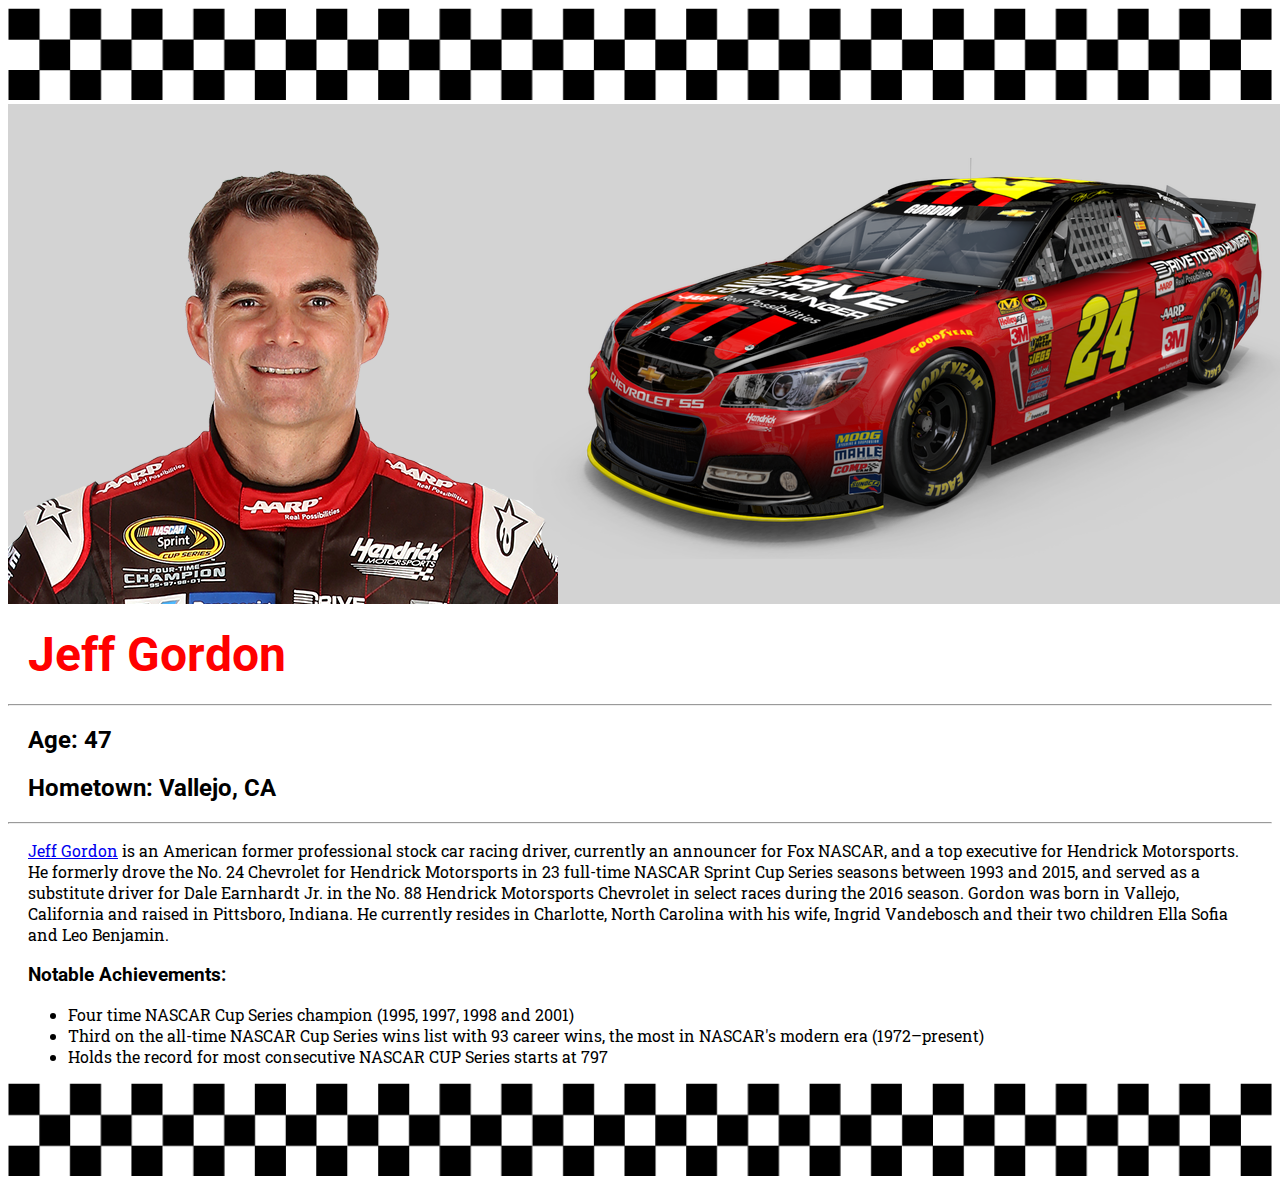
==== index.html @ a2cacb45 "Update index.html" ====
<!doctype html>
<html>
<head>
    <meta charset="utf-8" />
    <meta http-equiv="X-UA-Compatible" content="IE=edge">
    <title>project-one</title>
    <meta name="viewport" content="width=device-width, initial-scale=1">
    <link rel="stylesheet" type="text/css" media="screen" href="css/main.css" />
    <script src="main.js"></script>
    <link href="https://fonts.googleapis.com/css?family=Roboto|Roboto+Slab" rel="stylesheet">
</head>
<body>
    <img class="banner" src="assets/checkered-banner-png-4.png"/ alt="checkered banner">
   
    <div class="background">
        <img class="image" src="assets/headshot_new_2015_jeffgordon_nscs_550x440.png" alt="Jeff Gordon">
        <img class="image2" src="assets/24C15_AARP-BASE_Pedestal.png" alt="#24 Racecar">
    </div>
    <h1><font size="7" color="red">Jeff Gordon</font></h1>
    <hr>
    <h2>Age: 47</h2>
    <h2>Hometown: Vallejo, CA</h2>
    <hr>
        <p><a href="https://en.wikipedia.org/wiki/Jeff_Gordon" title= Wikipedia.com>Jeff Gordon</a> 
        is an American former professional stock car racing driver, 
        currently an announcer for Fox NASCAR, and a top executive 
        for Hendrick Motorsports. 
        He formerly drove the No. 24 Chevrolet for Hendrick Motorsports 
        in 23 full-time NASCAR Sprint Cup Series seasons between 1993 and 2015, 
        and served as a substitute driver for Dale Earnhardt Jr. in the 
        No. 88 Hendrick Motorsports Chevrolet in select races during the 2016 season. 
        Gordon was born in Vallejo, California and raised in Pittsboro, Indiana. 
        He currently resides in Charlotte, North Carolina with his wife, Ingrid Vandebosch 
        and their two children Ella Sofia and Leo Benjamin.</p>
    <h3>Notable Achievements:</h3>
    <ul>
        <li>Four time NASCAR Cup Series champion (1995, 1997, 1998 and 2001)</li>
        <li>Third on the all-time NASCAR Cup Series wins list with 93 career wins, 
            the most in NASCAR's modern era (1972–present)</li>
        <li>Holds the record for most consecutive NASCAR CUP Series starts at 797</li>
    </ul>
    <img class="banner" src="assets/checkered-banner-png-4.png"/ alt="checkered banner">
</body>
</html>
---- css/main.css ----
h1, h2, h3 {
    font-family: 'Roboto', sans-serif;
    margin-left: 20px;
}

p, li {
    font-family: 'Roboto Slab', serif;
    margin-left: 20px;
    margin-right: 20px;
}

.banner {
    width: 100%;
}

.image {
    position: absolute;
    bottom: 0px;
    left: 0px;
}

.image2 {
    position: absolute;
    bottom: 45px;
    left: 525px;
}

.background {
    position: relative;
    width: 1340px;
    height: 500px;
    background-color: lightgray;
}
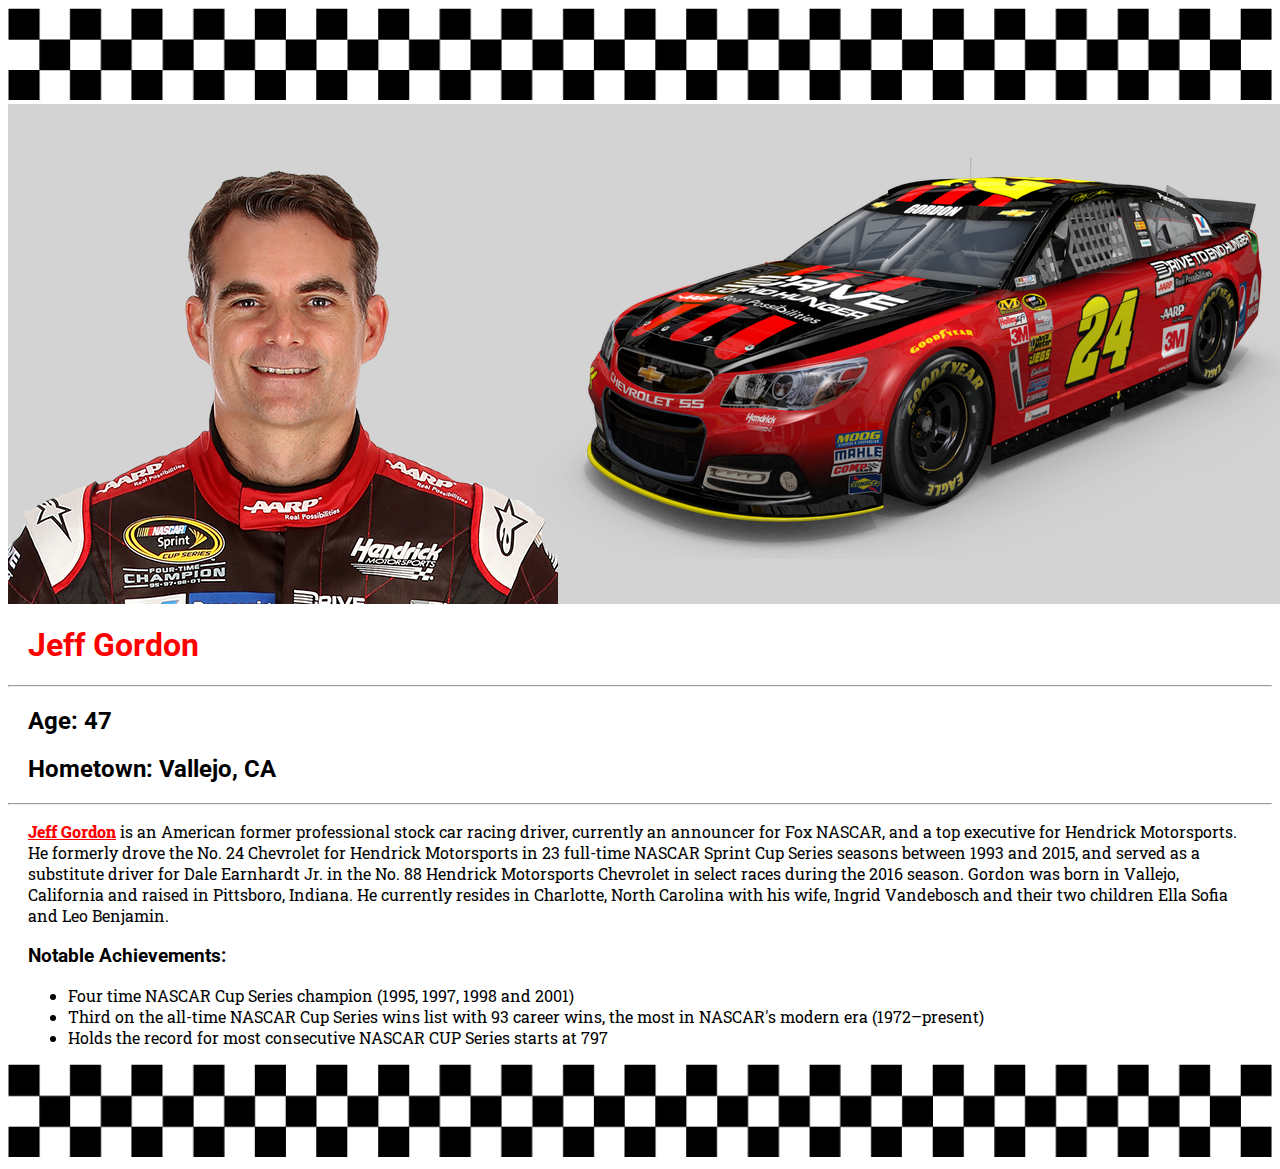
==== commit 44b568f6: "updated index/css" ====
--- a/index.html
+++ b/index.html
@@ -11,34 +11,35 @@
 </head>
 <body>
     <img class="banner" src="assets/checkered-banner-png-4.png"/ alt="checkered banner">
-   
     <div class="background">
         <img class="image" src="assets/headshot_new_2015_jeffgordon_nscs_550x440.png" alt="Jeff Gordon">
         <img class="image2" src="assets/24C15_AARP-BASE_Pedestal.png" alt="#24 Racecar">
     </div>
-    <h1><font size="7" color="red">Jeff Gordon</font></h1>
-    <hr>
-    <h2>Age: 47</h2>
-    <h2>Hometown: Vallejo, CA</h2>
-    <hr>
+    <div class="content">
+        <h1>Jeff Gordon</h1>
+        <hr>
+        <h2>Age: 47</h2>
+        <h2>Hometown: Vallejo, CA</h2>
+        <hr>
         <p><a href="https://en.wikipedia.org/wiki/Jeff_Gordon" title= Wikipedia.com>Jeff Gordon</a> 
-        is an American former professional stock car racing driver, 
-        currently an announcer for Fox NASCAR, and a top executive 
-        for Hendrick Motorsports. 
-        He formerly drove the No. 24 Chevrolet for Hendrick Motorsports 
-        in 23 full-time NASCAR Sprint Cup Series seasons between 1993 and 2015, 
-        and served as a substitute driver for Dale Earnhardt Jr. in the 
-        No. 88 Hendrick Motorsports Chevrolet in select races during the 2016 season. 
-        Gordon was born in Vallejo, California and raised in Pittsboro, Indiana. 
-        He currently resides in Charlotte, North Carolina with his wife, Ingrid Vandebosch 
-        and their two children Ella Sofia and Leo Benjamin.</p>
-    <h3>Notable Achievements:</h3>
-    <ul>
-        <li>Four time NASCAR Cup Series champion (1995, 1997, 1998 and 2001)</li>
-        <li>Third on the all-time NASCAR Cup Series wins list with 93 career wins, 
-            the most in NASCAR's modern era (1972–present)</li>
-        <li>Holds the record for most consecutive NASCAR CUP Series starts at 797</li>
-    </ul>
-    <img class="banner" src="assets/checkered-banner-png-4.png"/ alt="checkered banner">
+            is an American former professional stock car racing driver, 
+            currently an announcer for Fox NASCAR, and a top executive 
+            for Hendrick Motorsports. 
+            He formerly drove the No. 24 Chevrolet for Hendrick Motorsports 
+            in 23 full-time NASCAR Sprint Cup Series seasons between 1993 and 2015, 
+            and served as a substitute driver for Dale Earnhardt Jr. in the 
+            No. 88 Hendrick Motorsports Chevrolet in select races during the 2016 season. 
+            Gordon was born in Vallejo, California and raised in Pittsboro, Indiana. 
+            He currently resides in Charlotte, North Carolina with his wife, Ingrid Vandebosch 
+            and their two children Ella Sofia and Leo Benjamin.</p>
+        <h3>Notable Achievements:</h3>
+        <ul>
+            <li>Four time NASCAR Cup Series champion (1995, 1997, 1998 and 2001)</li>
+            <li>Third on the all-time NASCAR Cup Series wins list with 93 career wins, 
+                the most in NASCAR's modern era (1972–present)</li>
+            <li>Holds the record for most consecutive NASCAR CUP Series starts at 797</li>
+        </ul>
+    </div>
+        <img class="banner" src="assets/checkered-banner-png-4.png"/ alt="checkered banner"> 
 </body>
 </html>--- a/css/main.css
+++ b/css/main.css
@@ -1,12 +1,22 @@
 h1, h2, h3 {
     font-family: 'Roboto', sans-serif;
     margin-left: 20px;
+}
+
+h1 {
+    font-size: 7;
+    color: red;
 }
 
 p, li {
     font-family: 'Roboto Slab', serif;
     margin-left: 20px;
     margin-right: 20px;
+}
+
+a {
+    color: red;
+    font-weight: 800;
 }
 
 .banner {
@@ -30,4 +40,8 @@
     width: 1340px;
     height: 500px;
     background-color: lightgray;
+}
+
+a {
+
 }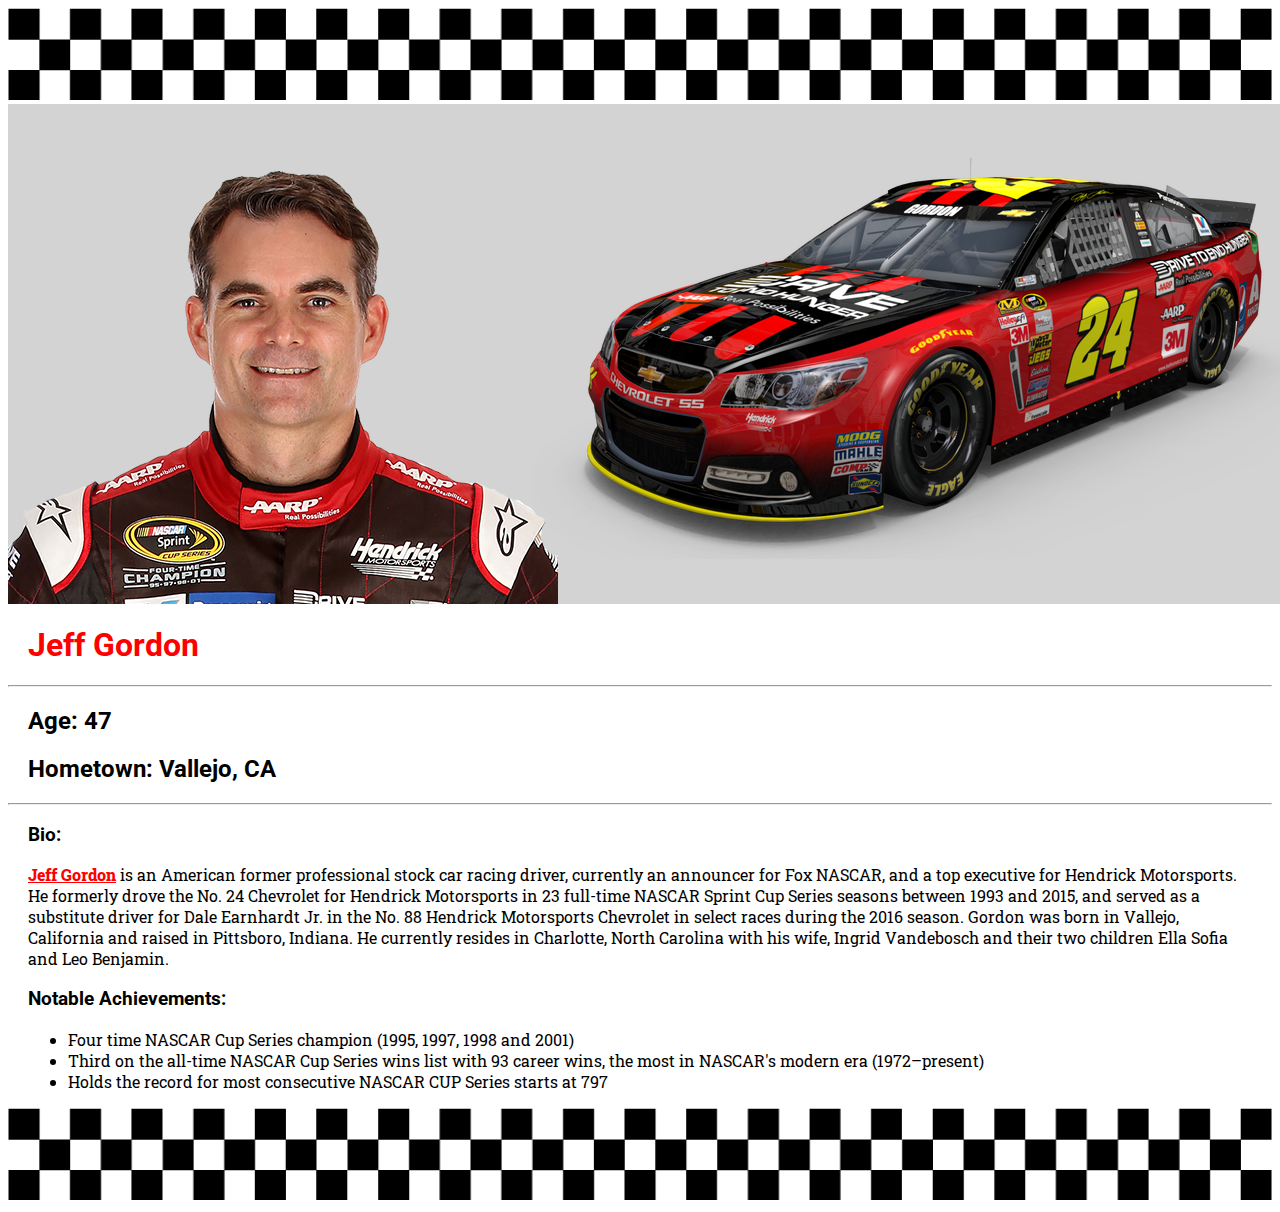
==== commit 9f0a2760: "Update index.html" ====
--- a/index.html
+++ b/index.html
@@ -12,7 +12,7 @@
 <body>
     <img class="banner" src="assets/checkered-banner-png-4.png"/ alt="checkered banner">
     <div class="background">
-        <img class="image" src="assets/headshot_new_2015_jeffgordon_nscs_550x440.png" alt="Jeff Gordon">
+        <img class="image1" src="assets/headshot_new_2015_jeffgordon_nscs_550x440.png" alt="Jeff Gordon">
         <img class="image2" src="assets/24C15_AARP-BASE_Pedestal.png" alt="#24 Racecar">
     </div>
     <div class="content">
@@ -21,6 +21,7 @@
         <h2>Age: 47</h2>
         <h2>Hometown: Vallejo, CA</h2>
         <hr>
+        <h3>Bio:</h3>
         <p><a href="https://en.wikipedia.org/wiki/Jeff_Gordon" title= Wikipedia.com>Jeff Gordon</a> 
             is an American former professional stock car racing driver, 
             currently an announcer for Fox NASCAR, and a top executive 
@@ -40,6 +41,6 @@
             <li>Holds the record for most consecutive NASCAR CUP Series starts at 797</li>
         </ul>
     </div>
-        <img class="banner" src="assets/checkered-banner-png-4.png"/ alt="checkered banner"> 
+    <img class="banner" src="assets/checkered-banner-png-4.png"/ alt="checkered banner"> 
 </body>
 </html>--- a/css/main.css
+++ b/css/main.css
@@ -23,7 +23,14 @@
     width: 100%;
 }
 
-.image {
+.background {
+    position: relative;
+    width: 1340px;
+    height: 500px;
+    background-color: lightgray;
+}
+
+.image1 {
     position: absolute;
     bottom: 0px;
     left: 0px;
@@ -35,13 +42,3 @@
     left: 525px;
 }
 
-.background {
-    position: relative;
-    width: 1340px;
-    height: 500px;
-    background-color: lightgray;
-}
-
-a {
-
-}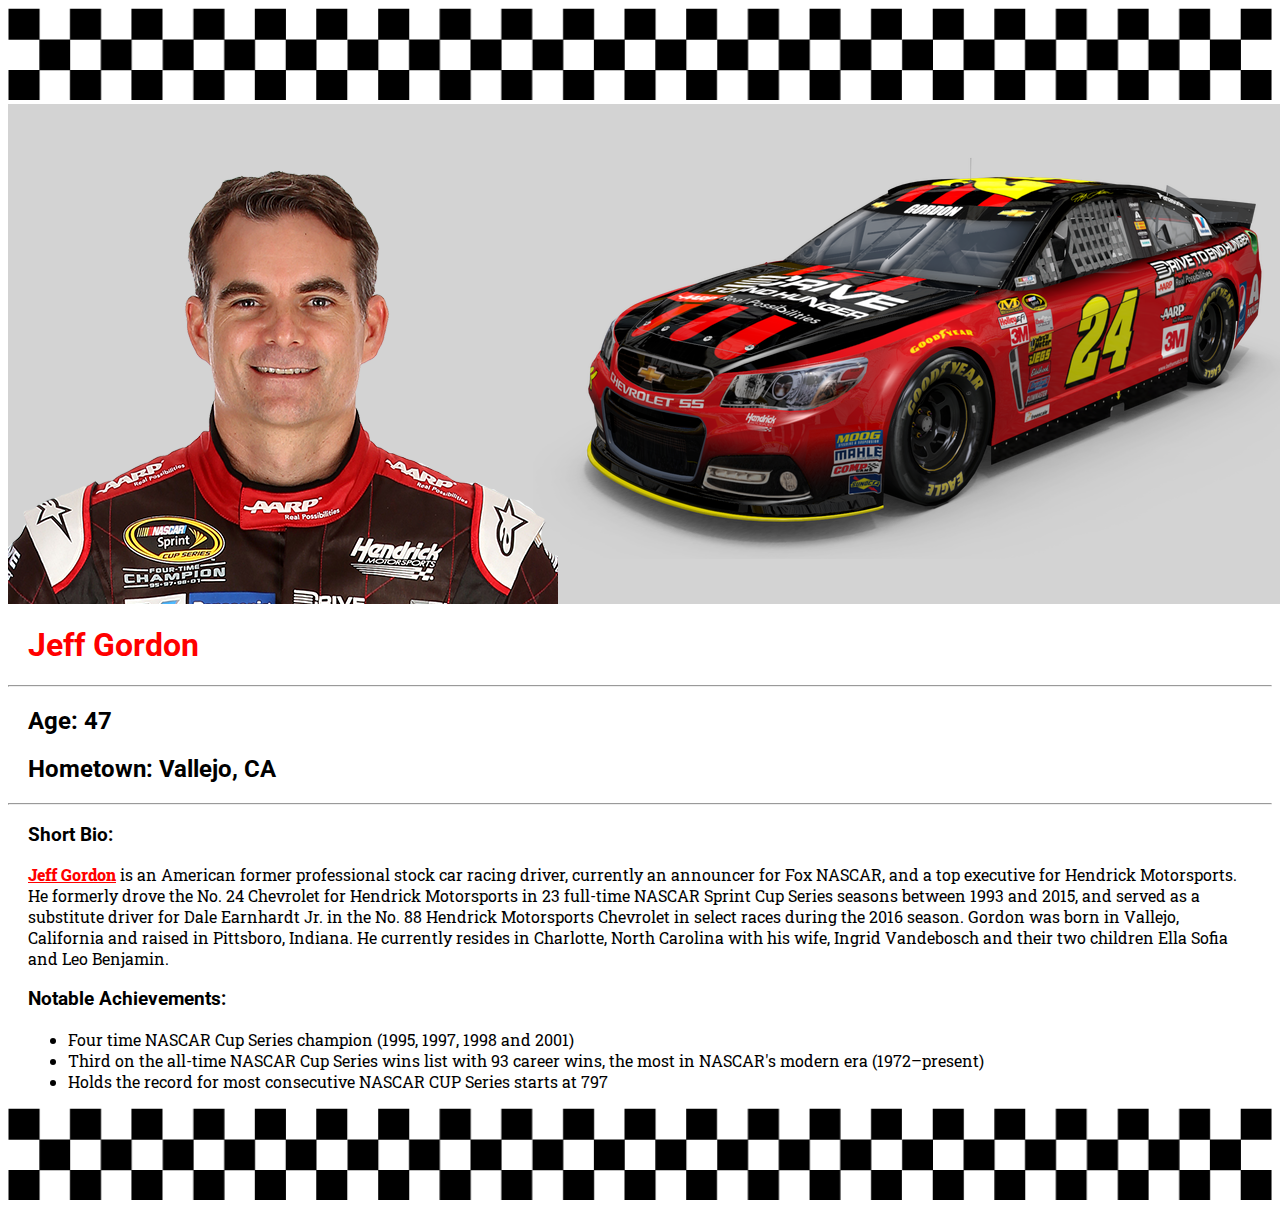
==== commit 798c23a4: "Update index.html" ====
--- a/index.html
+++ b/index.html
@@ -21,7 +21,7 @@
         <h2>Age: 47</h2>
         <h2>Hometown: Vallejo, CA</h2>
         <hr>
-        <h3>Bio:</h3>
+        <h3>Short Bio:</h3>
         <p><a href="https://en.wikipedia.org/wiki/Jeff_Gordon" title= Wikipedia.com>Jeff Gordon</a> 
             is an American former professional stock car racing driver, 
             currently an announcer for Fox NASCAR, and a top executive 
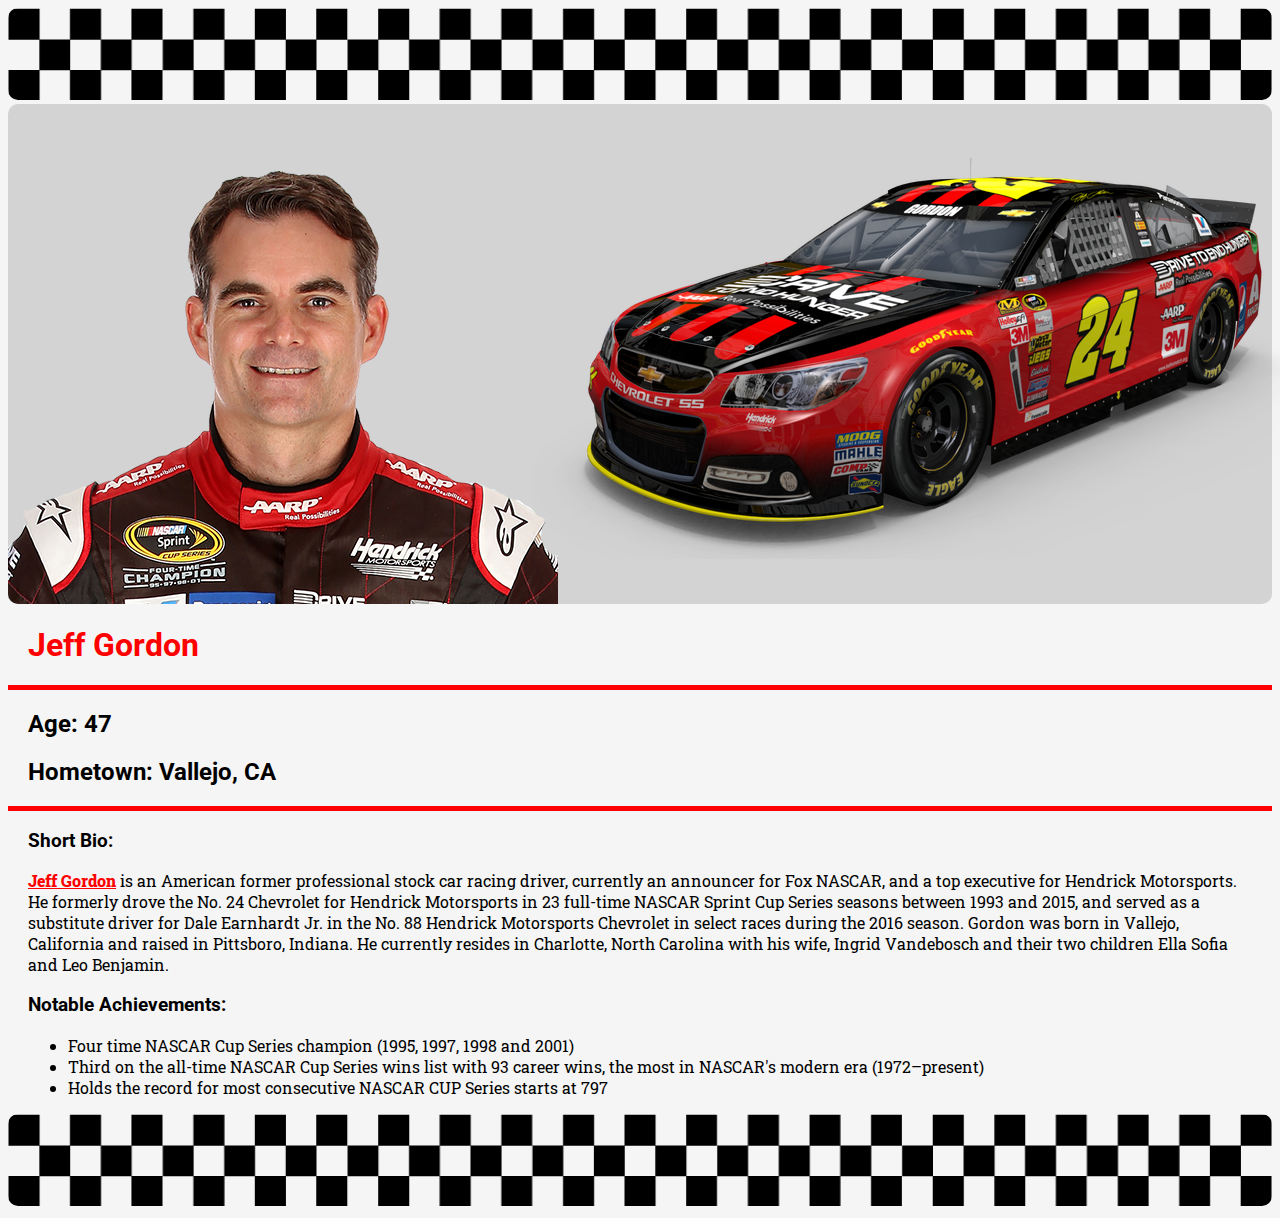
==== commit e3328bdc: "changes after peer review" ====
--- a/index.html
+++ b/index.html
@@ -1,46 +1,52 @@
 <!doctype html>
 <html>
-<head>
-    <meta charset="utf-8" />
-    <meta http-equiv="X-UA-Compatible" content="IE=edge">
-    <title>project-one</title>
-    <meta name="viewport" content="width=device-width, initial-scale=1">
-    <link rel="stylesheet" type="text/css" media="screen" href="css/main.css" />
-    <script src="main.js"></script>
-    <link href="https://fonts.googleapis.com/css?family=Roboto|Roboto+Slab" rel="stylesheet">
-</head>
-<body>
-    <img class="banner" src="assets/checkered-banner-png-4.png"/ alt="checkered banner">
-    <div class="background">
-        <img class="image1" src="assets/headshot_new_2015_jeffgordon_nscs_550x440.png" alt="Jeff Gordon">
-        <img class="image2" src="assets/24C15_AARP-BASE_Pedestal.png" alt="#24 Racecar">
-    </div>
-    <div class="content">
-        <h1>Jeff Gordon</h1>
-        <hr>
-        <h2>Age: 47</h2>
-        <h2>Hometown: Vallejo, CA</h2>
-        <hr>
-        <h3>Short Bio:</h3>
-        <p><a href="https://en.wikipedia.org/wiki/Jeff_Gordon" title= Wikipedia.com>Jeff Gordon</a> 
-            is an American former professional stock car racing driver, 
-            currently an announcer for Fox NASCAR, and a top executive 
-            for Hendrick Motorsports. 
-            He formerly drove the No. 24 Chevrolet for Hendrick Motorsports 
-            in 23 full-time NASCAR Sprint Cup Series seasons between 1993 and 2015, 
-            and served as a substitute driver for Dale Earnhardt Jr. in the 
-            No. 88 Hendrick Motorsports Chevrolet in select races during the 2016 season. 
-            Gordon was born in Vallejo, California and raised in Pittsboro, Indiana. 
-            He currently resides in Charlotte, North Carolina with his wife, Ingrid Vandebosch 
-            and their two children Ella Sofia and Leo Benjamin.</p>
-        <h3>Notable Achievements:</h3>
-        <ul>
-            <li>Four time NASCAR Cup Series champion (1995, 1997, 1998 and 2001)</li>
-            <li>Third on the all-time NASCAR Cup Series wins list with 93 career wins, 
-                the most in NASCAR's modern era (1972–present)</li>
-            <li>Holds the record for most consecutive NASCAR CUP Series starts at 797</li>
-        </ul>
-    </div>
-    <img class="banner" src="assets/checkered-banner-png-4.png"/ alt="checkered banner"> 
-</body>
+    <head>
+        <meta charset="utf-8" />
+        <meta http-equiv="X-UA-Compatible" content="IE=edge">
+        <title>project-one</title>
+        <meta name="viewport" content="width=device-width, initial-scale=1">
+        <link rel="stylesheet" type="text/css" media="screen" href="css/main.css" />
+        <script src="main.js"></script>
+        <link href="https://fonts.googleapis.com/css?family=Roboto|Roboto+Slab" rel="stylesheet">
+    </head>
+    <body>
+        <header>
+            <img class="banner" src="assets/checkered-banner-png-4.png"/ alt="checkered banner">
+        </header>
+        <main>
+            <div class="background">
+                <img class="image1" src="assets/headshot_new_2015_jeffgordon_nscs_550x440.png" alt="Jeff Gordon">
+                <img class="image2" src="assets/24C15_AARP-BASE_Pedestal.png" alt="#24 Racecar">
+            </div>
+            <div class="content">
+                <h1>Jeff Gordon</h1>
+                <div class="age-hometown">
+                    <h2>Age: 47</h2>
+                    <h2>Hometown: Vallejo, CA</h2>
+                </div>
+                <h3>Short Bio:</h3>
+                <p><a href="https://en.wikipedia.org/wiki/Jeff_Gordon" title= Wikipedia.com>Jeff Gordon</a> 
+                    is an American former professional stock car racing driver, 
+                    currently an announcer for Fox NASCAR, and a top executive 
+                    for Hendrick Motorsports. 
+                    He formerly drove the No. 24 Chevrolet for Hendrick Motorsports 
+                    in 23 full-time NASCAR Sprint Cup Series seasons between 1993 and 2015, 
+                    and served as a substitute driver for Dale Earnhardt Jr. in the 
+                    No. 88 Hendrick Motorsports Chevrolet in select races during the 2016 season. 
+                    Gordon was born in Vallejo, California and raised in Pittsboro, Indiana. 
+                    He currently resides in Charlotte, North Carolina with his wife, Ingrid Vandebosch 
+                    and their two children Ella Sofia and Leo Benjamin.</p>
+                <h3>Notable Achievements:</h3>
+                <ul>
+                    <li>Four time NASCAR Cup Series champion (1995, 1997, 1998 and 2001)</li>
+                    <li>Third on the all-time NASCAR Cup Series wins list with 93 career wins, 
+                        the most in NASCAR's modern era (1972–present)</li>
+                    <li>Holds the record for most consecutive NASCAR CUP Series starts at 797</li>
+                </ul>
+            </div>
+        </main>
+        <footer>
+            <img class="banner" src="assets/checkered-banner-png-4.png"/ alt="checkered banner">
+        </footer> 
+    </body>
 </html>--- a/css/main.css
+++ b/css/main.css
@@ -1,10 +1,16 @@
+/* -----------ELEMENTS------------- */
+
+body {
+    background-color: whitesmoke;
+}
+
 h1, h2, h3 {
     font-family: 'Roboto', sans-serif;
     margin-left: 20px;
 }
 
 h1 {
-    font-size: 7;
+    font-size: 2em;
     color: red;
 }
 
@@ -19,8 +25,13 @@
     font-weight: 800;
 }
 
+
+
+/* -----------CLASSES------------- */
+
 .banner {
     width: 100%;
+    border-radius: 10px;
 }
 
 .background {
@@ -28,12 +39,15 @@
     width: 1340px;
     height: 500px;
     background-color: lightgray;
+    border-radius: 10px;
+    width: 100%;
 }
 
 .image1 {
     position: absolute;
     bottom: 0px;
     left: 0px;
+    border-bottom-left-radius: 10px;
 }
 
 .image2 {
@@ -42,3 +56,7 @@
     left: 525px;
 }
 
+.age-hometown {
+    border-top: 5px solid red;
+    border-bottom: 5px solid red;
+}
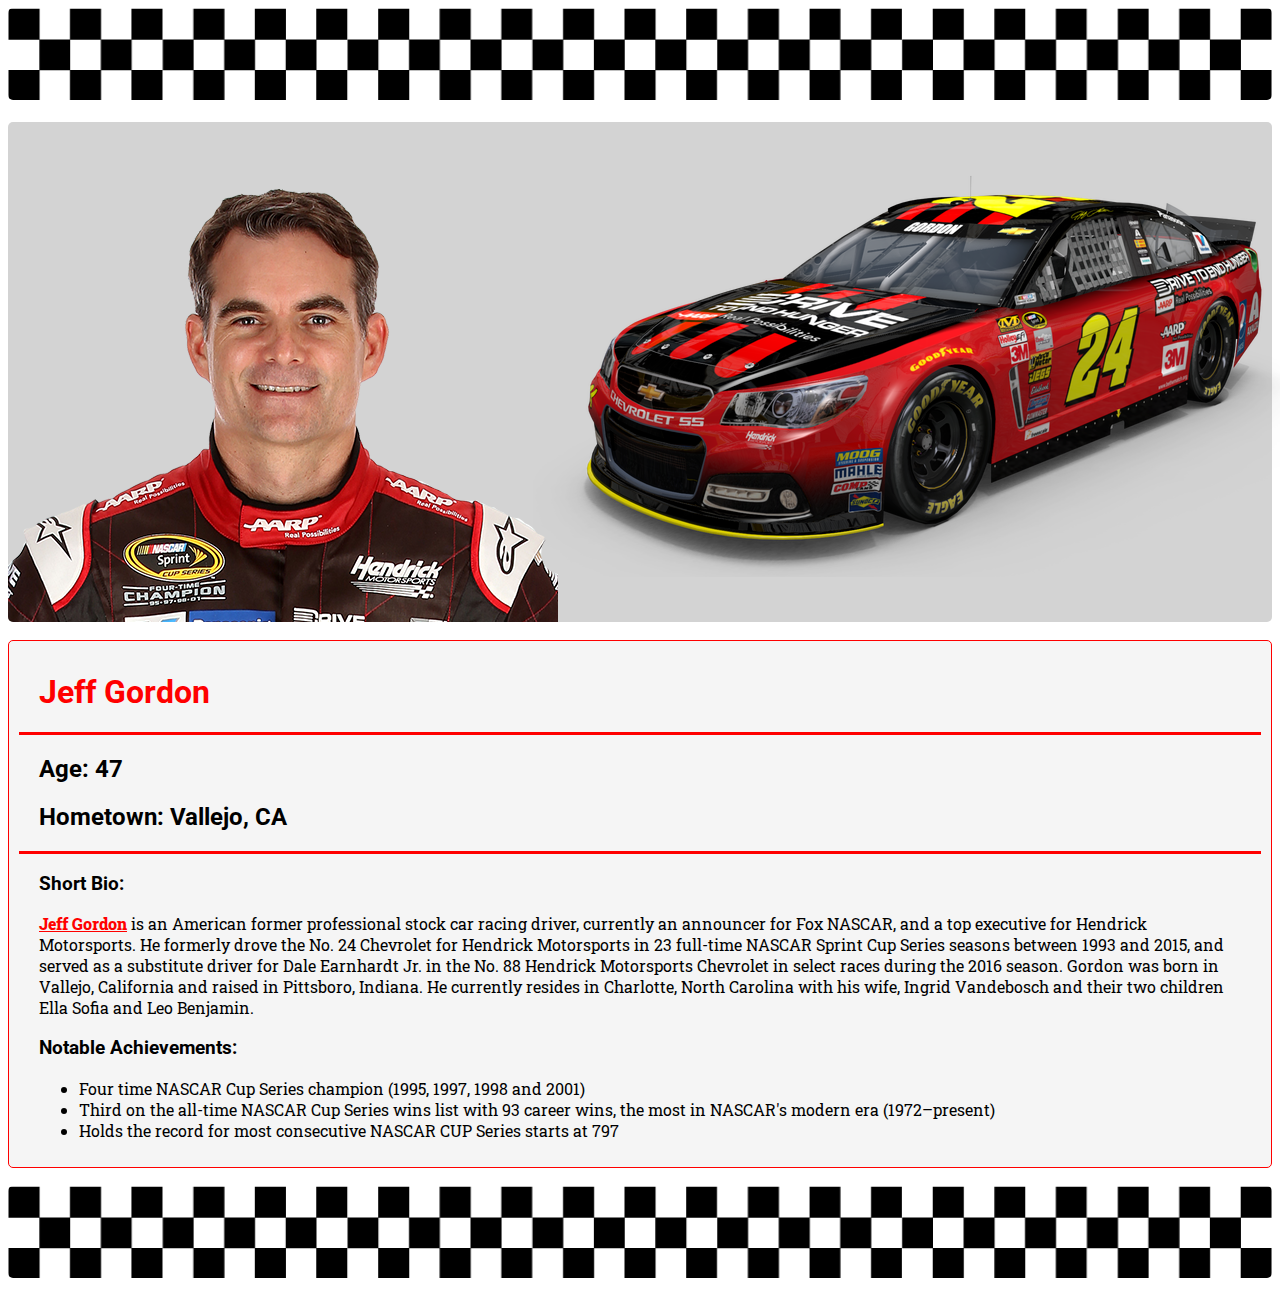
==== commit 9a832c3b: "Final edits" ====
--- a/index.html
+++ b/index.html
@@ -13,11 +13,13 @@
         <header>
             <img class="banner" src="assets/checkered-banner-png-4.png"/ alt="checkered banner">
         </header>
+        <br>
         <main>
             <div class="background">
                 <img class="image1" src="assets/headshot_new_2015_jeffgordon_nscs_550x440.png" alt="Jeff Gordon">
                 <img class="image2" src="assets/24C15_AARP-BASE_Pedestal.png" alt="#24 Racecar">
             </div>
+            <br>
             <div class="content">
                 <h1>Jeff Gordon</h1>
                 <div class="age-hometown">
@@ -45,6 +47,7 @@
                 </ul>
             </div>
         </main>
+        <br>
         <footer>
             <img class="banner" src="assets/checkered-banner-png-4.png"/ alt="checkered banner">
         </footer> 
--- a/css/main.css
+++ b/css/main.css
@@ -1,7 +1,8 @@
 /* -----------ELEMENTS------------- */
 
-body {
-    background-color: whitesmoke;
+header,
+footer {
+    background-color: white;
 }
 
 h1, h2, h3 {
@@ -31,23 +32,29 @@
 
 .banner {
     width: 100%;
-    border-radius: 10px;
+    border-radius: 5px;
 }
 
 .background {
     position: relative;
-    width: 1340px;
+    width: 100%;
     height: 500px;
     background-color: lightgray;
-    border-radius: 10px;
-    width: 100%;
+    border-radius: 5px;
+}
+
+.content {
+    background-color: whitesmoke;
+    padding: 10px 10px;
+    border: 1px solid red;
+    border-radius: 5px;
 }
 
 .image1 {
     position: absolute;
     bottom: 0px;
     left: 0px;
-    border-bottom-left-radius: 10px;
+    border-bottom-left-radius: 5px;
 }
 
 .image2 {
@@ -57,6 +64,6 @@
 }
 
 .age-hometown {
-    border-top: 5px solid red;
-    border-bottom: 5px solid red;
+    border-top: 3px solid red;
+    border-bottom: 3px solid red;
 }
